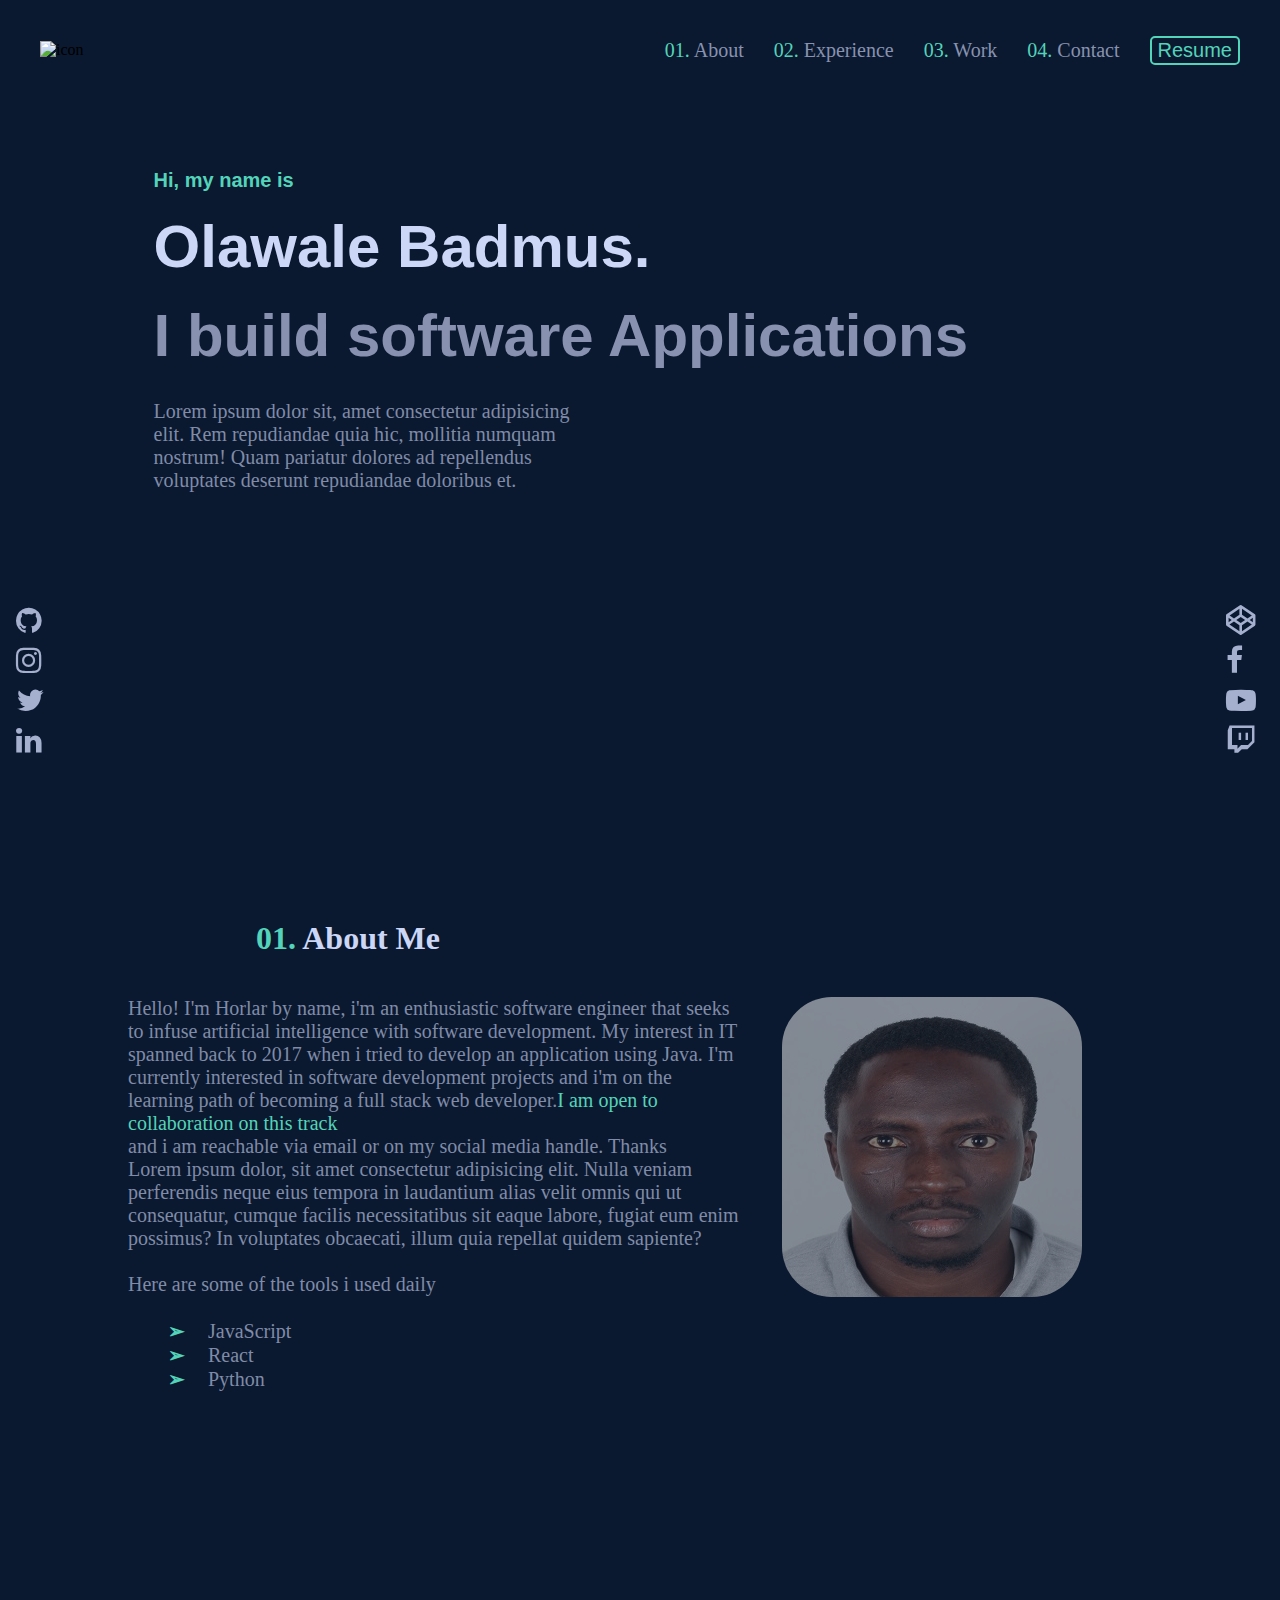
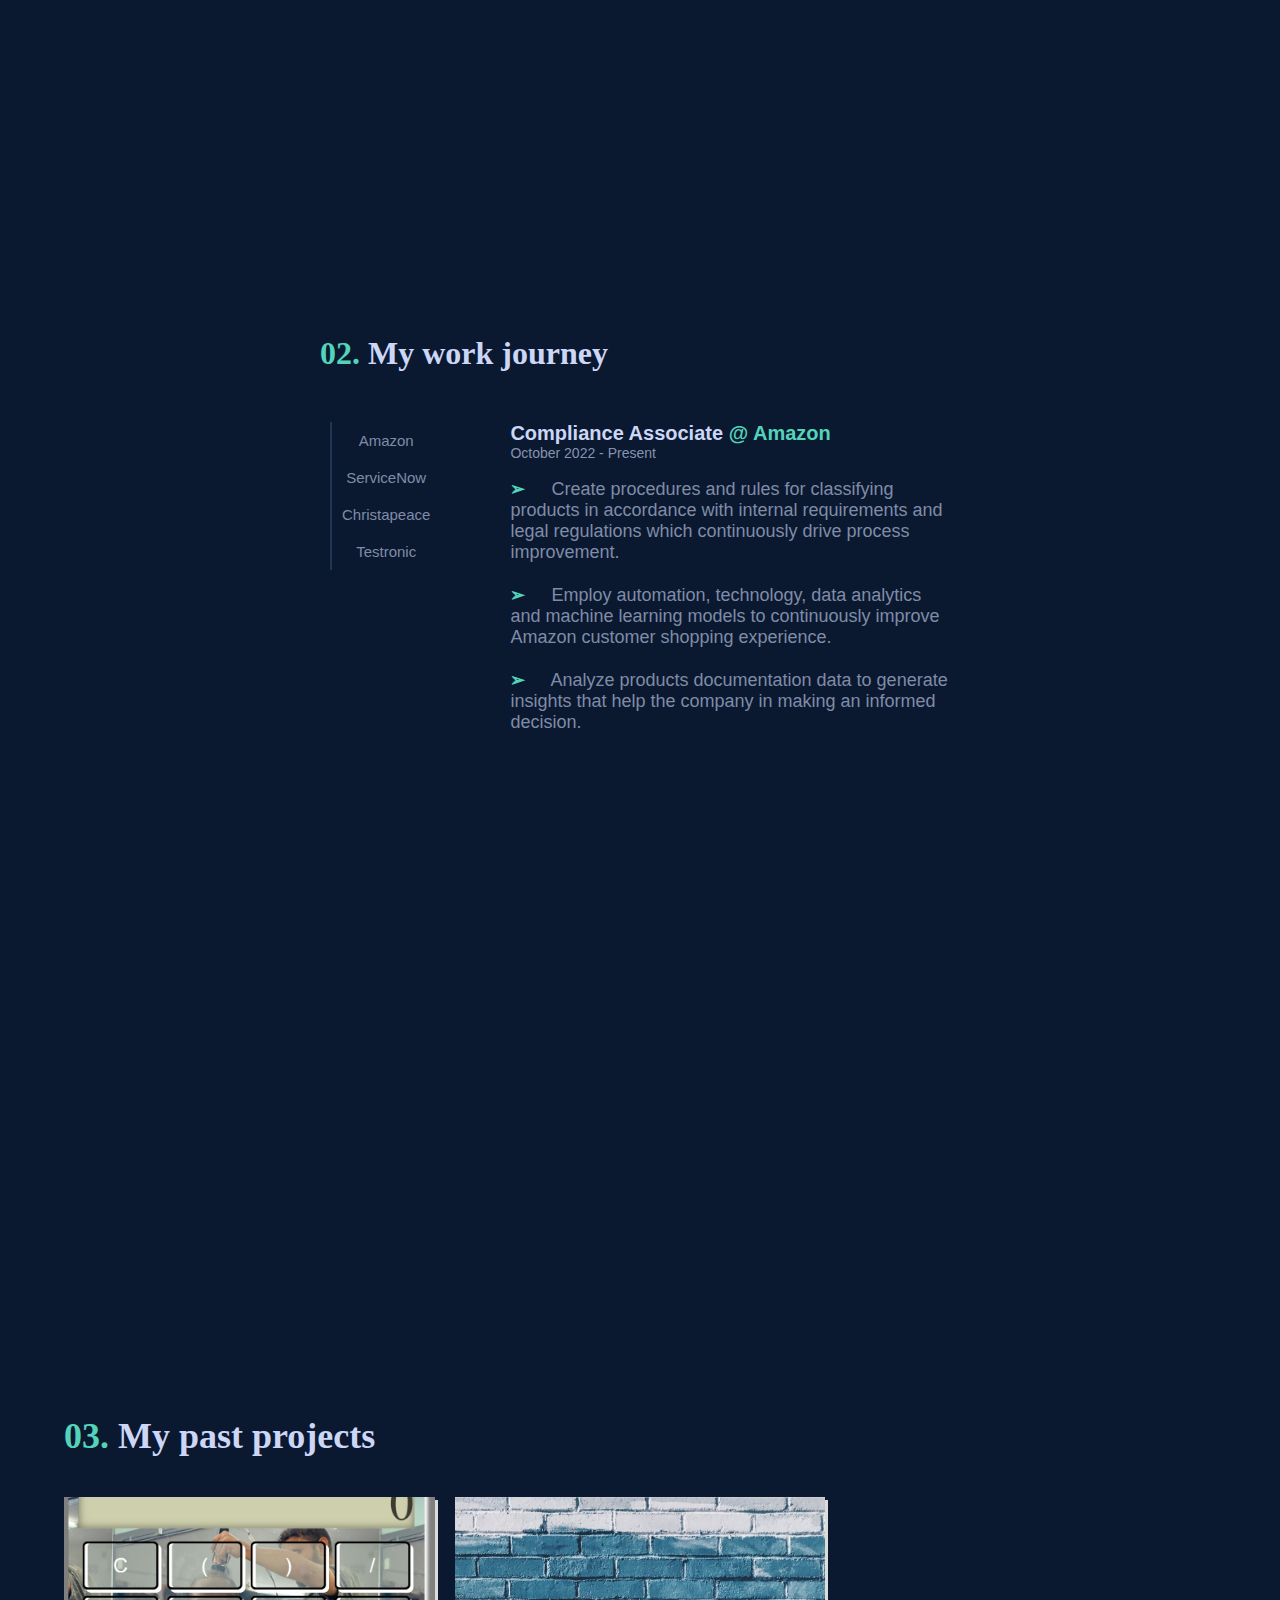
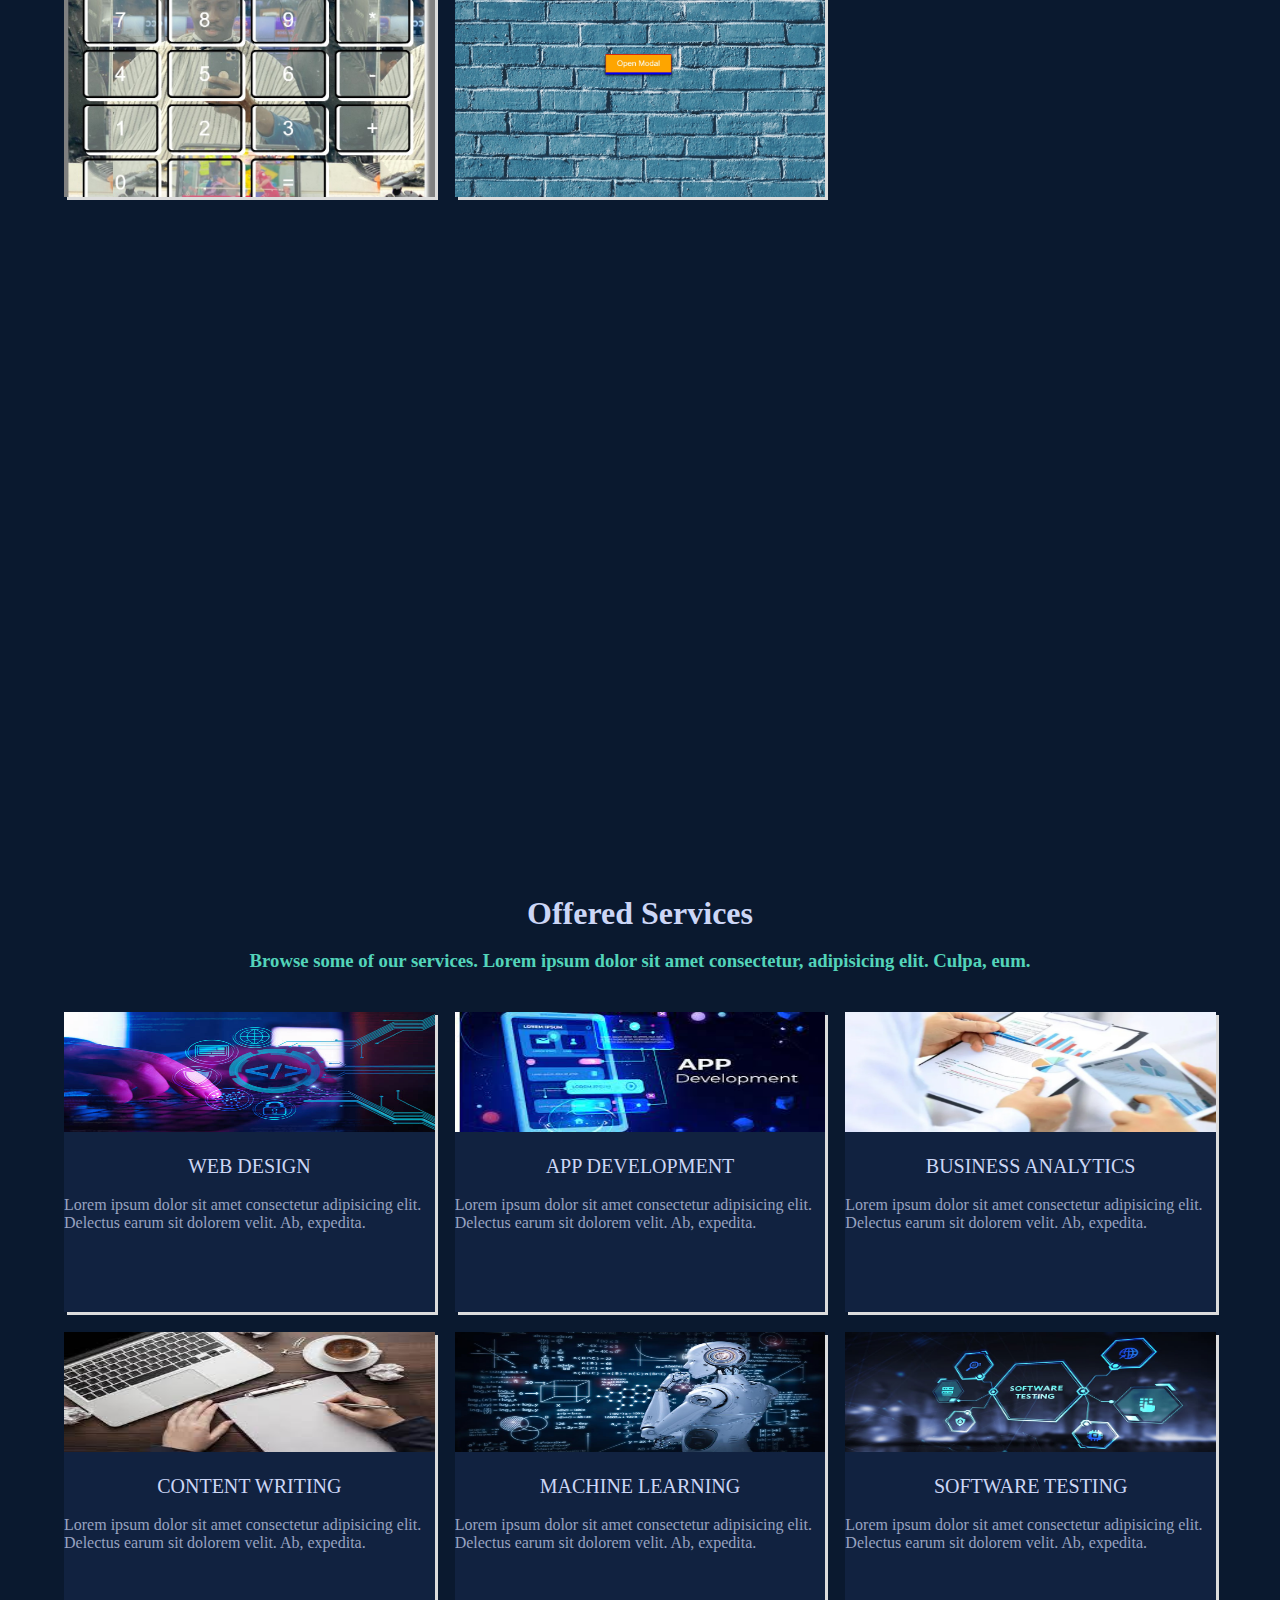
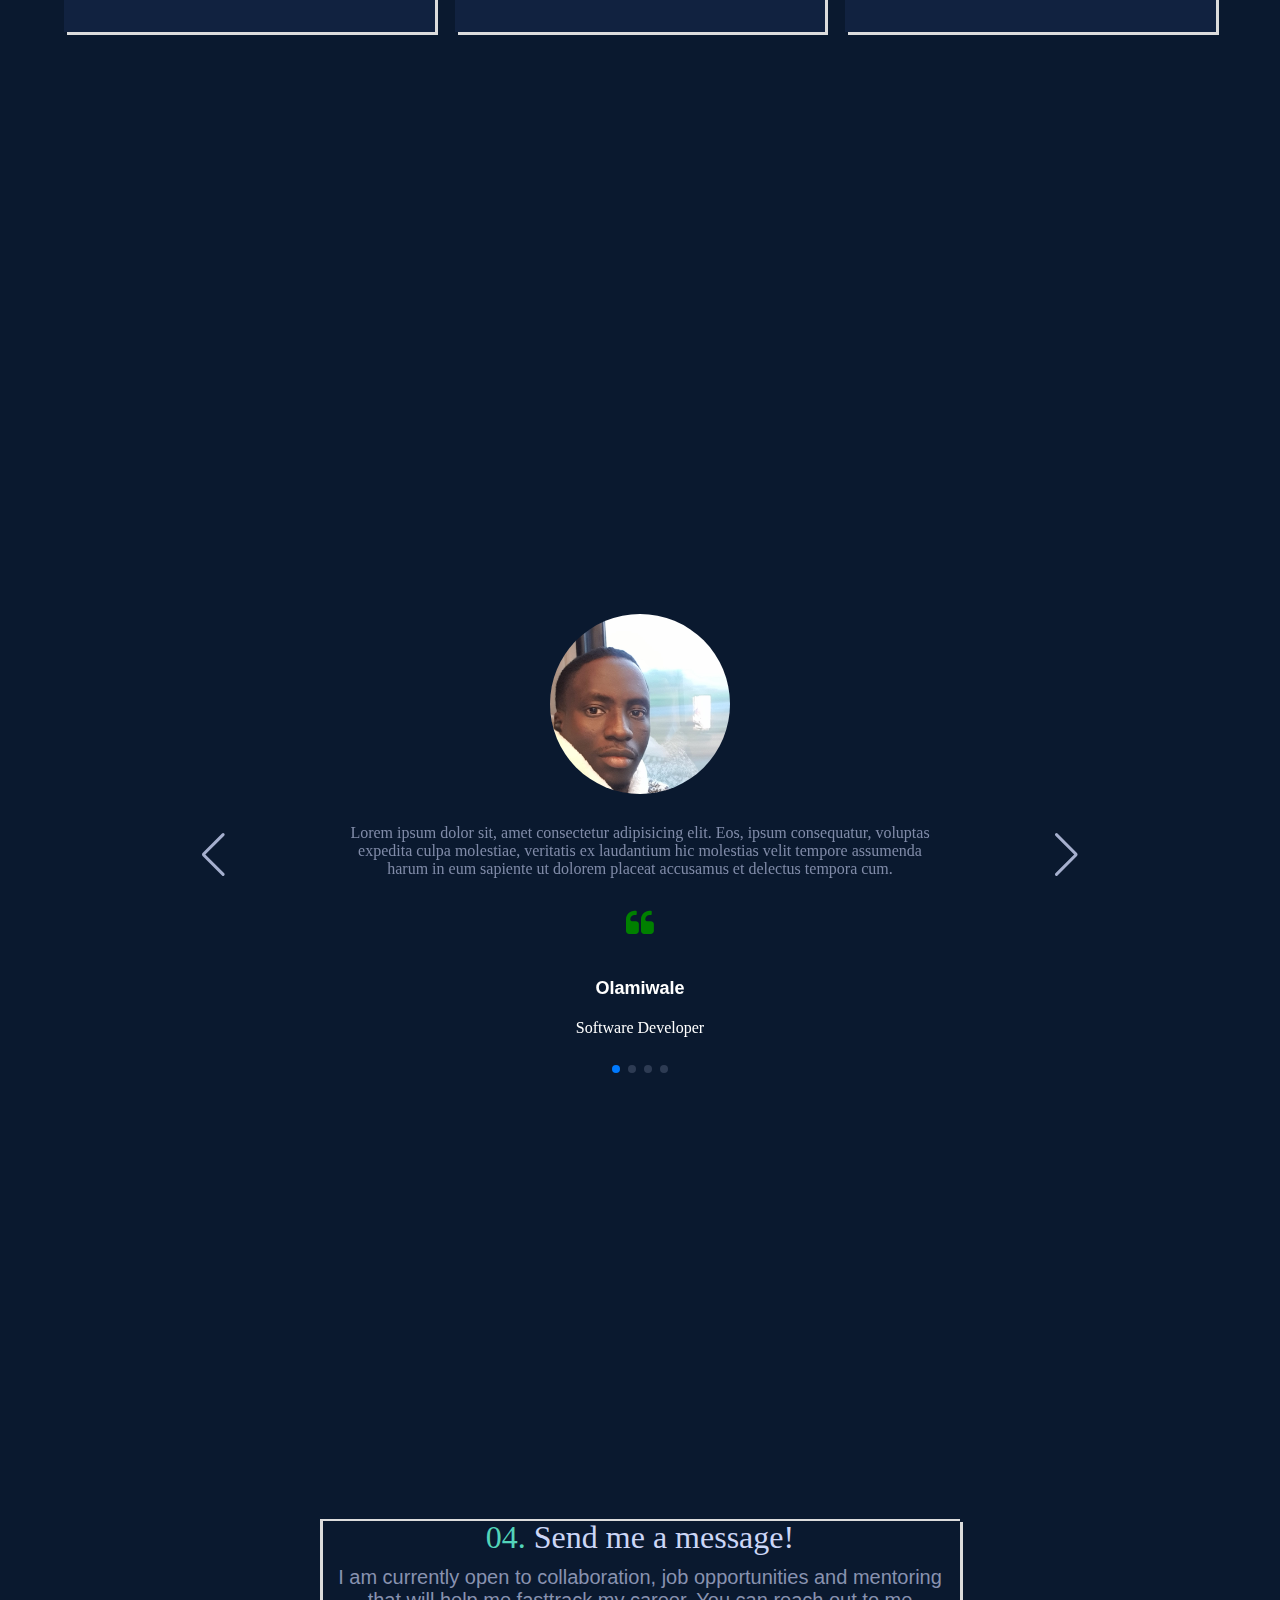
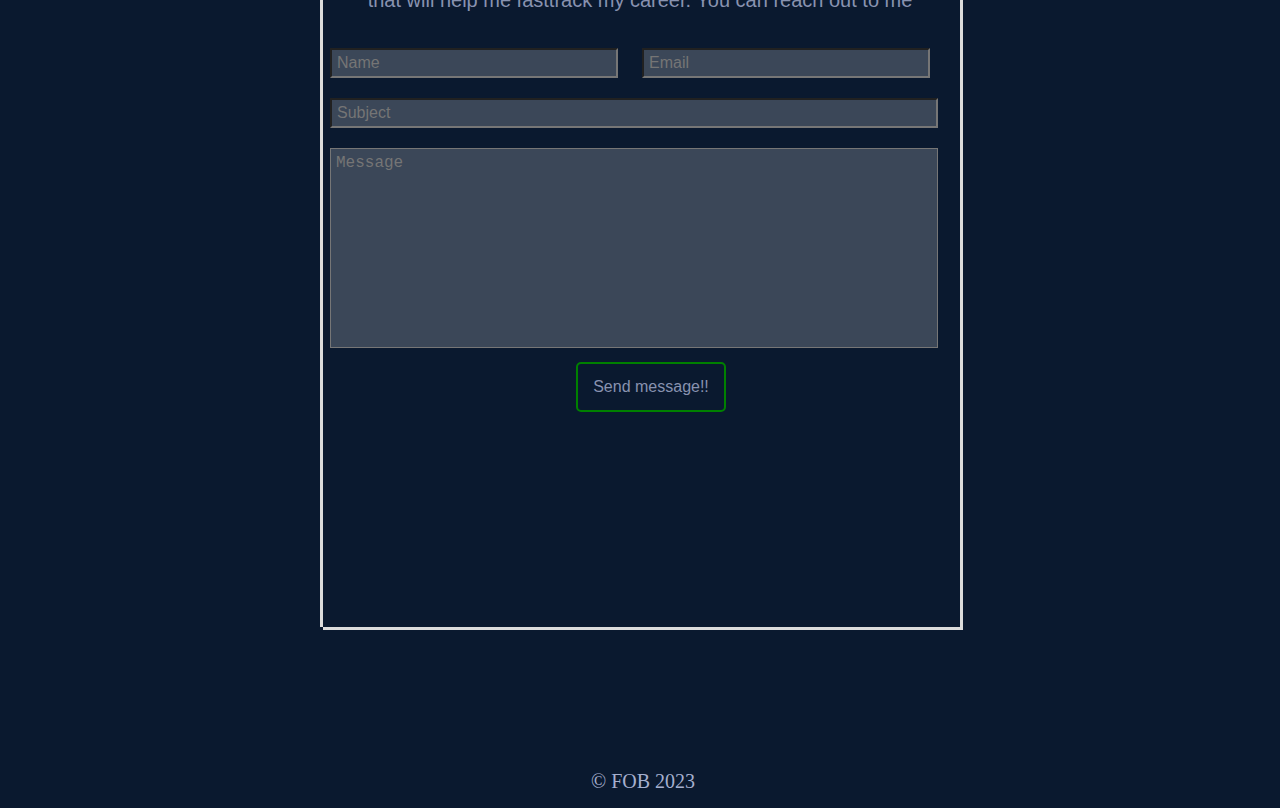
==== index.html @ 9553b840 "an update to the root file" ====
<!DOCTYPE html>
<html lang="en">

<head>
    <meta charset="UTF-8">
    <meta http-equiv="X-UA-Compatible" content="IE=edge">
    <meta name="viewport" content="width=device-width, initial-scale=1.0">
    <title>Badmus Fadilulahi Portfolio</title>

    <!--CSS-->
    <link rel="stylesheet" href="../CSS/index.css">

    <!--fontawesome css-->
    <link href="http://cdnjs.cloudflare.com/ajax/libs/font-awesome/4.3.0/css/font-awesome.css" rel="stylesheet"
        type='text/css'>

    <!--Swiper CSS-->
    <link rel="stylesheet" href="../CSS/swiper-bundle.min.css">

</head>

<body>
    <div class="container1">
        <!--Flex Navigation Bar-->
        <div class="mainheader">
            <nav class="navigation" id="navigation">
                <div class="images">
                    <img src="../ImMAGE/icon.png" alt="icon" class="image">
                </div>
                <div class="menu">
                    <ul>
                        <li class="about"><a href="#about_section"><span>01.</span> About</a></li>
                        <li class="experience"><a href="#workHistory"><span>02.</span> Experience</a></li>
                        <li class="work"><a href="#project" ><span>03.</span> Work</a></li>
                        <li class="contact"><a href="#contactUs" ><span>04.</span> Contact</a></li>
                    </ul>
                    <div>
                        <button class="resume_bt">Resume</button>
                    </div>
                </div>
                

            </nav>
        </div>
        <!--Flex for the introduction-->
        <div class="Introduction">
            <h3 class="hi">Hi, my name is</h3>
            <h1 class="name">Olawale Badmus.</h1>
            <h1 class="soft">I build software Applications</h1>
            <p class="info">Lorem ipsum dolor sit, amet consectetur adipisicing elit. Rem repudiandae quia hic, mollitia
                numquam nostrum! Quam pariatur dolores ad repellendus voluptates deserunt repudiandae doloribus et.
            </p>
        </div>
        <section class="about_section" id="about_section">
            <h2 class="summary" id="summary"><span>01.</span> About Me</h2>
            <div class="about_me">
                <div class="brief_introduction">
                    <p>Hello! I'm Horlar by name, i'm an enthusiastic software engineer that seeks to
                        infuse
                        artificial intelligence with software development. My interest in IT spanned back to 2017 when i
                        tried
                        to develop an application using Java. I'm currently interested in software development projects
                        and
                        i'm
                        on the learning path of becoming a full stack web developer.<span>I am open to collaboration on
                            this
                            track</p>
                    and i am reachable via email or on my social media handle. Thanks</span>
                    <br>
                    <p>Lorem ipsum dolor, sit amet consectetur adipisicing elit. Nulla veniam perferendis neque eius
                        tempora
                        in
                        laudantium alias velit omnis qui ut consequatur, cumque facilis necessitatibus sit eaque labore,
                        fugiat
                        eum enim possimus? In voluptates obcaecati, illum quia repellat quidem sapiente?</p>
                    <br>
                    <p>Here are some of the tools i used daily</p>
                    <br>
                    <ul>
                        <li>JavaScript</li>
                        <li>React</li>
                        <li>Python</li>
                    </ul>
                </div>
                <img src="../IMAGE/Passport1.jpg" alt="profile picture" class="profile_pix">
            </div>
        </section>
        <section class="work_history" id="workHistory">
            <h2 class="amazon" id="amazon"><span>02.</span> My work journey</h2>
            <div class="work_experience">
                <div class="column1">
                    <button id="gdansk">Amazon</button>
                    <button id="uk">ServiceNow</button>
                    <button id="nigeria">Christapeace</button>
                    <button id="warsaw">Testronic</button>
                </div>
                <div class="job1">
                    <h3 class="amazon_role">Compliance Associate <span>@ Amazon</span></h3>
                    <p class="amazon_time">October 2022 - Present</p>
                    <br>
                    <ol class="amazon_duties">
                        <li>
                            Create procedures and rules for classifying products in accordance with internal
                            requirements
                            and
                            legal
                            regulations which continuously drive process improvement.
                        </li>
                        <br>
                        <li>
                            Employ automation, technology, data analytics and machine learning models to continuously
                            improve
                            Amazon
                            customer shopping experience.
                        </li>
                        <br>
                        <li>
                            Analyze products documentation data to generate insights that help the company in making an
                            informed
                            decision.
                        </li>
                    </ol>
                </div>
            </div>
        </section>

        <!-- Projects -->
        <section class="projects" id="project">
            <div class="header">
                <h2><span>03.</span> My past projects</h2>
            </div>
            <div class="contents">
                <div class="project_container">
                    <div class="project_image">
                        <img src="../IMAGE/Calculator.jpg" alt="calculator">
                    </div>
                    <div class="project_text">
                        <h3><span>CALCULATOR</span></h3>
                        <p>This project is a calculator that was designed using HTML, CSS and
                            JavaScript. It is just a practice project</p>
                    </div>
                </div>
                <div class="project_container">
                    <div class="project_image">
                        <img src="../IMAGE/Modal.jpg" alt="Modal">
                    </div>
                    <div class="project_text">
                        <h3><span>MODAL</span></h3>
                        <p>This project is called a modal where each action depends on the other
                            acton and the cycle continues. It was also designed using HTML, CSS and JavaScript. It is
                            another practice project</p>
                    </div>
                </div>
            </div>
        </section>
        <Section class="services">
            <div class="service_info">
                <h2 class="service_id">
                    Offered Services
                </h2>
                <br>
                <h3><span>Browse some of our services. Lorem ipsum dolor sit amet consectetur, adipisicing elit. Culpa,
                        eum.</span></h3>
            </div>
            <div class="detail_box">
                <div class="cards">
                    <img src="../IMAGE/webdesign.jpg" alt="Web Page" class="thumbnails">
                    <p class="title">WEB DESIGN</p>
                    <p class="contents">Lorem ipsum dolor sit amet consectetur adipisicing elit. Delectus earum sit
                        dolorem
                        velit. Ab, expedita.</p>
                </div>
                <div class="cards">
                    <img src="../IMAGE/App development.jpg" alt="Application Development" class="thumbnails">
                    <p class="title">APP DEVELOPMENT</p>
                    <p class="contents">Lorem ipsum dolor sit amet consectetur adipisicing elit. Delectus earum sit
                        dolorem
                        velit. Ab, expedita.</p>
                </div>
                <div class="cards">
                    <img src="../IMAGE/BusinessAnalytics.jpg" alt="Business Analytics" class="thumbnails">
                    <p class="title">BUSINESS ANALYTICS</p>
                    <p class="contents">Lorem ipsum dolor sit amet consectetur adipisicing elit. Delectus earum sit
                        dolorem
                        velit. Ab, expedita.</p>
                </div>
                <div class="cards">
                    <img src="../IMAGE/contentwriting.jpg" alt="Content Writing" class="thumbnails">
                    <p class="title">CONTENT WRITING</p>
                    <p class="contents">Lorem ipsum dolor sit amet consectetur adipisicing elit. Delectus earum sit
                        dolorem
                        velit. Ab, expedita.</p>
                </div>
                <div class="cards">
                    <img src="../IMAGE/machine learning.jpg" alt="Machine Learning" class="thumbnails">
                    <p class="title">MACHINE LEARNING </p>
                    <p class="contents">Lorem ipsum dolor sit amet consectetur adipisicing elit. Delectus earum sit
                        dolorem
                        velit. Ab, expedita.</p>
                </div>
                <div class="cards">
                    <img src="../IMAGE/software-testing.jpg" alt="Software Testing" class="thumbnails">
                    <p class="title">SOFTWARE TESTING</p>
                    <p class="contents">Lorem ipsum dolor sit amet consectetur adipisicing elit. Delectus earum sit
                        dolorem
                        velit. Ab, expedita.</p>
                </div>
            </div>

        </Section>
        <section class="container testimonial">
            <div class="testimonials mySwiper">
                <div class="testi-content swiper-wrapper">
                    <div class="slide swiper-slide">
                        <img src="../IMAGE/testimonial 1.jpg" alt="picture" class="image">
                        <p class="contents">
                            Lorem ipsum dolor sit, amet consectetur adipisicing elit. Eos, ipsum consequatur, voluptas
                            expedita
                            culpa molestiae, veritatis ex laudantium hic molestias velit tempore assumenda harum in eum
                            sapiente ut
                            dolorem placeat accusamus et delectus tempora cum.
                        </p>
                        <i class="fa fa-quote-left" aria-hidden="true"></i>
                        <div class="details">
                            <span class="name">Olamiwale</span>
                            <span class="role">Software Developer</span>
                        </div>
                    </div>
                    <div class="slide swiper-slide">
                        <img src="../IMAGE/testimonial 2.jpg" alt="picture" class="image">
                        <p class="contents">
                            Lorem ipsum dolor sit, amet consectetur adipisicing elit. Eos, ipsum consequatur, voluptas
                            expedita
                            culpa molestiae, veritatis ex laudantium hic molestias velit tempore assumenda harum in eum
                            sapiente ut
                            dolorem placeat accusamus et delectus tempora cum.
                        </p>
                        <i class="fa fa-quote-left" aria-hidden="true"></i>
                        <div class="details">
                            <span class="name">FOB</span>
                            <span class="role">Data Scientist</span>
                        </div>
                    </div>
                    <div class="slide swiper-slide">
                        <img src="../IMAGE/testimonial 3.jpg" alt="picture" class="image">
                        <p class="contents">
                            Lorem ipsum dolor sit, amet consectetur adipisicing elit. Eos, ipsum consequatur, voluptas
                            expedita
                            culpa molestiae, veritatis ex laudantium hic molestias velit tempore assumenda harum in eum
                            sapiente ut
                            dolorem placeat accusamus et delectus tempora cum.
                        </p>
                        <i class="fa fa-quote-left" aria-hidden="true"></i>
                        <div class="details">
                            <span class="name">Double A</span>
                            <span class="role">Business Analyst</span>
                        </div>
                    </div>
                    <div class="slide swiper-slide">
                        <img src="../IMAGE/testimonial 4.jpg" alt="picture" class="image">
                        <p class="contents">
                            Lorem ipsum dolor sit, amet consectetur adipisicing elit. Eos, ipsum consequatur, voluptas
                            expedita
                            culpa molestiae, veritatis ex laudantium hic molestias velit tempore assumenda harum in eum
                            sapiente ut
                            dolorem placeat accusamus et delectus tempora cum.
                        </p>
                        <i class="fa fa-quote-left" aria-hidden="true"></i>
                        <div class="details">
                            <span class="name">Olawale</span>
                            <span class="role">Software Developer</span>
                        </div>
                    </div>
                </div>
                <div class="swiper-button-next nav-btn"></div>
                <div class="swiper-button-prev nav-btn"></div>
                <div class="swiper-pagination"></div>
            </div>
        </section>
        <section class="reachout_container" id="contactUs">
            <div class="reachout_form">
                <p class="reachout" id="reachout"><span>04.</span> Send me a message!</p>
                <p class="collaboration">I am currently open to collaboration, job opportunities and mentoring that will
                    help me
                    fasttrack
                    my career. You can reach out to me</p>
                <form action="get" class="contact_form">
                    <div class="row">
                        <input type="text" name="" placeholder="Name" required="required">
                        <input type="email" name="" placeholder="Email">
                    </div>
                    <div class="row1">
                        <input type="text" name="" placeholder="Subject">
                    </div>
                    <div class="row1">
                        <textarea placeholder="Message" required="required" style="resize: none;"></textarea>
                    </div>
                    <button class="submit_me">Send message!!</button>
                </form>
            </div>
        </section>
        <footer class="footers">
            <ul class="social1">
                <li><a href="https://github.com/fob08" aria-label="GitHub" target="_blank" rel="noreferrer">
                        <i class="fa fa-github" title="GitHub" aria-hidden="true" style="font-size: 30px;"></i>
                    </a></li>
                <li><a href="https://www.instagram.com/_fob18_" aria-label="Instagram" target="_blank" rel="noreferrer">
                        <i class="fa fa-instagram" aria-hidden="true" title="Instagram" style="font-size: 30px;"></i>
                    </a></li>
                <li><a href="https://twitter.com/fob08" aria-label="Twitter" target="_blank" rel="noreferrer">
                        <i class="fa fa-twitter" aria-hidden="true" title="Twitter" style="font-size: 30px;"></i>
                    </a></li>
                <li><a href="https://www.linkedin.com/in/olawale-badmus" aria-label="Linkedin" target="_blank"
                        rel="noreferrer">
                        <i class="fa fa-linkedin" title="Linkedin" aria-hidden="true" style="font-size: 30px;"></i>
                    </a>
                </li>
            </ul>
            <ul class="social2">
                <li><a href="https://codepen.io/" aria-label="Codepen" target="_blank" rel="noreferrer">
                        <i class="fa fa-codepen" title="Codepen" aria-hidden="true" style="font-size: 30px;"></i>
                    </a>
                </li>
                <li><a href="https://www.facebook.com/fob18" aria-label="Facebook" target="_blank" rel="noreferrer">
                        <i class="fa fa-facebook" title="Facebook" aria-hidden="true" style="font-size: 30px;"></i>
                    </a></li>
                <li><a href="https://www.youtube.com" aria-label="Youtube" target="_blank" rel="noreferrer">
                        <i class="fa fa-youtube-play" aria-hidden="true" title="Youtube" style="font-size: 30px;"></i>
                    </a></li>
                <li><a href="https://www.twitch.tv/" aria-label="Twitch" target="_blank" rel="noreferrer">
                        <i class="fa fa-twitch" aria-hidden="true" title="Twitch" style="font-size: 30px;"></i>
                    </a></li>
            </ul>
            <p class="copyright">&#169; FOB 2023</p>
        </footer>

        <!-- Swiper JS -->
        <script src="../JS/swiper-bundle.min.js"></script>
        <!-- JavaScript -->
        <script src="../JS/script.js"></script>
    </div>
</body>

</html>
---- CSS/index.css ----
* {
    margin: 0;
    box-sizing: border-box;
    list-style: none;
    scroll-behavior: smooth;
}

html {
    height: 100%;
    overflow-x: hidden;
}

body {
    background-color: #0a192f;
}

.container1 {
    position: relative;
    width: 100%;
}

section {
    position: relative;
    min-height: 100vh;
    margin-top: 20vh;
}

/* Navigation Section */
.mainheader {
    display: flex;
    position: fixed;
    height: 100px;
    width: 100%;
    padding: 0 40px;
    background-color: #0a192f !important;
    filter: none !important;
    pointer-events: auto !important;
    user-select: auto !important;
    transition: 1s ease-in-out;
    top: 0;
    justify-content: space-between;
    align-items: center;
    position: fixed;
    z-index: 10000;
}

.navigation {
    width: 100%;
    justify-content: space-between;
    align-items: center;
    z-index: 120000;
    display: flex;
    position: relative;
}
/* .active
{
  transform: translateX(-400px);
} */
.hidden_nav {
    transform: translateY(-150px);
}

.images {
    display: flex;
    justify-content: center;
    align-content: center;
}

.menu {
    display: flex;
    align-items: center;
}

.menu ul {
    display: flex;
    align-items: center;
    justify-content: space-between;
    list-style: none;
    padding: 0;
    margin: 0;

}

.menu a {
    text-decoration: none;
    color: #8892b0;
}

.menu ul li {
    margin: 0 15px;
    position: relative;
    font-size: 20px;
    font-family: cursive;
    color: #8892b0;
    text-align: center;
}

span {
    color: #53d4ba;
}

.resume_bt {
    border-radius: 5px;
    background-color: transparent;
    cursor: pointer;
    color: #53d4ba;
    font-size: 20px;
    margin-left: 15px;
    border: 2px solid #53d4ba;
}

/* Introduction Section */

.Introduction {
    height: 90vh;
    display: flex;
    flex-basis: 100%;
    flex-direction: column;
    margin-left: 12%;
}

.hi {
    color: #53d4ba;
    font-family: 'Gill Sans', 'Gill Sans MT', Calibri, 'Trebuchet MS', sans-serif;
    font-size: 20px;
    margin-bottom: 20px;
    margin-top: 15%;
}

.name {
    font-family: Verdana, Geneva, Tahoma, sans-serif;
    color: #ccd6f6;
    font-size: 60px;
    font-weight: bold;
    margin-bottom: 20px;
}

.soft {
    display: flex;
    font-family: Verdana, Geneva, Tahoma, sans-serif;
    color: #8892b0;
    font-size: 60px;
    font-weight: bold;
    margin-bottom: 20px;
}

.info {
    padding-top: 10px;
    font-family: calibri;
    color: #808ba8;
    font-size: 20px;
    width: 40%;
}

/* About Section */
.about_section {
    margin-top: 10vh;
    width: 100%;
    display: flex;
    flex-direction: column;
    align-self: center;
}

.about_me {
    display: flex;
    flex-direction: row;
    margin-left: 10%;
    margin-right: 10%;
    flex-basis: 100%;
    align-items: flex-start;
}

.summary {
    padding: 0;
    font-size: 2em;
    margin: 20px 0 40px 20%;
    color: #ccd6f6;
}

.brief_introduction li::before {
    content: "\27A2";
    color: #53d4ba;
    display: inline-block;
    font-weight: bold;
    width: 1em;
    margin-right: 1em;
    text-align: left;
}

.brief_introduction {
    color: #808ba8;
    font-family: 'calibri';
    flex-basis: 60%;
    flex-grow: 0;
    flex-shrink: 1;
    margin-right: 40px;
    font-size: 20px;
    word-spacing: normal;
    text-align: left;
}

.profile_pix {
    opacity: 50%;
    border-radius: 50px;
    width: 300px;
    height: 300px;
}

.profile_pix:hover {
    opacity: 100%;
    transition: 240ms all ease-in-out;
    position: relative;
    top: 5px;
    border-radius: 100%;

}

/* Work Section */
.work_history {
    margin-top: 15vh;
    width: 100%;
    display: flex;
    flex-direction: column;
}

.work_experience {
    display: flex;
    flex-direction: row;
    margin-left: 25%;
    margin-right: 25%;
    flex-basis: 30%;
}

.amazon {
    padding: 0;
    margin-bottom: 40px;
    color: #ccd6f6;
    margin-left: 25%;
    font-size: 2em;
}

.column1,
.job1 {
    display: flex;
    flex-direction: column;
    text-decoration: none;
    padding: 10px;
    font-family: calibri;
    font-weight: bold;
    font-size: 0;
    color: #808ba8;
    font-weight: lighter;
}

.job1 {
    font-size: 15px;
}

.column1 button {
    background: transparent;
    text-align: left;
    width: 100%;
    padding: 10px 20px 10px 10px;
    color: #808ba8;
    font-size: 15px;
    border: 0;
    text-align: center;
    border-left: 2px solid #233554;
    transition: all 0.25s cubic-bezier(0.645, 0.045, 0.355, 1);
}

.column1 button:hover {
    cursor: pointer;
    color: #53d4ba;
    background-color: rgba(83, 212, 186, 0.2);
    border-left: 3px solid green;
}

/* .column1 button{
overflow-y: scroll;
direction: rtl;
}
.column1 button::-webkit-scrollbar {
    width: 10px;
    height: 14px;
    background-color: #aaa; /* or add it to the track 
  }
  .column1 button::-webkit-scrollbar-thumb {
    background: #000;
  } 
  */
.amazon_duties {
    display: flex;
    flex-direction: column;
    font-family: Helvetica;
    flex-basis: 75%;
    flex-grow: 0;
    flex-shrink: 1;
    font-size: 18px;
}

.amazon_role {
    font-size: 20px;
    font-family: Helvetica;
    margin: 0 0 0 40px;
    color: #ccd6f6;
}

.amazon_time {
    font-size: 14px;
    font-family: sans-serif;
    color: #8892b0;
    margin: 0 0 0 40px;
}

.work_history li::before {
    content: "\27A2";
    color: #53d4ba;
    display: inline-block;
    font-weight: bold;
    width: 1em;
    margin-right: 1em;
    text-align: left;
}


/* Projects Section */
.projects {
    width: 100%;
    display: flex;
    flex-direction: column;
    align-self: center;
    overflow: hidden;
}

.projects .contents {
    display: grid;
    grid-template-columns: repeat(3, 1fr);
    gap: 20px;
    margin-left: 5%;
    margin-right: 5%;
    justify-self: center;
    align-items: center;
    align-content: space-evenly;
}

.project_container {
    position: relative;
    width: 100%;
    height: 300px;
    overflow: hidden;
    box-shadow: 3px 3px 0 gainsboro;
    background-color: #112240;
    transition: 250ms box-shadow ease-in-out;
    text-decoration: none;
}

.projects .header {
    margin-left: 5%;
    padding: 0;
    margin-bottom: 40px;
    color: #ccd6f6;
    font-size: 1.5em;
}

.project_image {
    position: relative;
    width: 100%;
    height: 100%;
    transform: translateY(0);
    transition: 0.5s ease-in-out;
}

.project_image img {
    object-fit: cover;
    width: 100%;
    height: 100%;
}

.project_container:hover .project_image {
    transform: translateY(-100%);
}

.project_container .project_text {
    position: absolute;
    top: 0;
    left: 0;
    width: 100%;
    height: 100%;
    background: var(--black);
    display: flex;
    flex-direction: column;
    justify-content: flex-start;
    align-items: normal;
    transform: translateY(100%);
    transition: 0.5s ease-in-out;
}

.project_container:hover .project_text {
    transform: translateY(0);
}

.project_container .project_text p {
    color: #ccd6f6;
    font-size: 1em;
    overflow: clip;
    justify-content: center;
    text-justify: center;
    text-overflow: clip;
    align-content: center;
}

.project_text h3 {
    text-align: center;
    font-size: 2em;
    font-weight: bold;
    margin: 10px 0 40px 0;
}


/* Services Section */
.detail_box {
    display: grid;
    grid-template-columns: repeat(3, 1fr);
    gap: 20px;
    margin-left: 5%;
    margin-right: 5%;
    justify-self: center;
    align-items: center;
    align-content: space-evenly;
}

.services {
    width: 100%;
    display: flex;
    flex-direction: column;
    justify-content: top;
}

.service_info {
    margin-bottom: 40px;
    align-items: center;
    justify-content: center;
    text-align: center;
}

.service_id h3 {
    font-size: 16px;
    font-family: cursive;
}

.cards {
    position: relative;
    width: 100%;
    height: 300px;
    overflow: hidden;
    box-shadow: 3px 3px 0 gainsboro;
    background-color: #112240;
    transition: 250ms box-shadow ease-in-out;
    text-decoration: none;
}

.service_id {
    align-items: center;
    justify-content: center;
    color: #ccd6f6;
    text-align: center;
    font-size: 2em;
}

.cards:hover {
    position: relative;
    bottom: 5px;
    box-shadow: none;
}

.cards .title {
    margin: 5% 0% 5% 0;
    text-align: center;
    color: #ccd6f6;
    font-size: 20px;
}

.cards .contents {
    color: #98a3c1;
}

.cards .thumbnails {
    height: 40%;
    width: 100%;
}

/* Testimonial */
.container {
    height: 100vh;
    width: 100%;
    display: flex;
    flex-direction: column;
    justify-content: center;
    align-items: center;
}

.testimonials {
    position: relative;
    max-width: 900px;
    width: 100%;
    row-gap: 20px;
    font-family: cursive;
    padding: 50px 0;
    overflow: hidden;
}

.testimonials .slide {
    display: flex;
    flex-direction: column;
    align-items: center;
    justify-content: center;
    row-gap: 30px;
}

.slide p {
    text-align: center;
    font-size: 16px;
    font-weight: 300;
    padding: 0 160px;
    color: #808ba8;
}

.testimonials .image {
    height: 180px;
    width: 180px;
    object-fit: cover;
    border-radius: 50%;
}

.testimonials .details {
    display: flex;
    flex-direction: column;
    align-items: center;
    justify-content: center;
}

.testimonials .name {
    font-size: 18px;
    color: white;
    font-weight: 600;
}

.testimonials .role {
    font-size: 16px;
    color: white;
}

.testimonials .fa {
    color: green;
    font-size: 30px;
}

/*Testimonial swiper button CSS*/
.nav-btn {
    height: 30px;
    width: 30px;
    transform: translateY(30px);
    transition: 700ms all ease-in-out;
}

.nav-btn::after,
.nav-btn::before {
    font-size: 20px;
    color: #a5afce;
}

/* Reachout section */
.reachout_container {
    height: 90vh;
    width: 100%;
    display: flex;
    flex-direction: column;
    align-items: center;
    overflow: hidden;
}

.reachout_form {
    position: relative;
    display: flex;
    flex-direction: column;
    flex-basis: 100%;
    margin: 5% 25% 10% 25%;
    box-shadow: inset 3px 2px 0 gainsboro, 3px 3px 0 gainsboro;
    ;
}

#reachout {
    font-size: 2em;
    font-family: calibri;
    color: #ccd6f6;
    margin-bottom: 10px;
    align-self: center;
}

.collaboration {
    font-size: 20px;
    font-family: Arial, Helvetica, sans-serif;
    color: #8892b0;
    text-align: center;
    margin-bottom: 4%;
}

.row input {
    display: inline-block;
    margin: 10px;
    height: 30px;
    width: 45%;
}

.row1 input {
    display: inline-block;
    margin: 10px;
    height: 30px;
    width: 95%;
}

.row1 textarea {
    height: 200px;
    width: 95%;
    margin: 10px;

}

input,
textarea {
    writing-mode: horizontal-tb !important;
    text-overflow: clip;
    text-indent: 0px;
    text-align: start;
    cursor: text;
    letter-spacing: normal;
    word-spacing: normal;
    text-shadow: none;
    padding: 5px;
    font-size: 16px;
    background-color: rgba(255, 255, 255, 0.2);
    color: white;
}

.submit_me {
    border-radius: 5px;
    font-size: 16px;
    width: 150px;
    height: 50px;
    background-color: transparent;
    color: #8892b0;
    cursor: pointer;
    position: relative;
    left: calc(40%);
    border: 2px solid green;
}

.submit_me:hover {
    background-color: green;
    color: white;
    transition: 1s all ease-in-out;
    border-radius: 10px;
}

/* Footer */

.social1 {
    cursor: pointer;
    position: fixed;
    bottom: 15%;
    left: 0px;
}

.social2 {
    cursor: pointer;
    position: fixed;
    bottom: 15%;
    right: 0px;
}

.fa {
    margin-bottom: 10px;
    color: #a5afce;
}

.social1:hover,
.social2:hover {
    content: icon;
}

.footers li {
    list-style-type: none;
    transform: translateX(-1.5em);
}

.copyright {
    position: relative;
    left: calc(45%);
    align-items: center;
    text-align: justify;
    color: #a5afce;
    font-size: 20px;
    padding: 15px;
}

/* Media */
@media only screen and (max-width:997px) {
    .projects .contents {
        display: grid;
        grid-template-columns: repeat(2, 1fr);
    }

    .info {
        width: 80%;
    }

    .about_me {
        flex-direction: column;
        margin: 0 30px;
        align-items: center;
    }

    .work_experience {
        display: flex;
        flex-direction: row;
        margin: 0 30px;
    }

    .work_history {
        margin-top: 50vh;
    }

    .amazon {
        margin-bottom: 10px;
    }

    .detail_box {
        display: grid;
        grid-template-columns: repeat(2, 1fr);
    }

    .reachout_form {
        margin: 5%;
    }

    .social1 li {
        display: inline;
        margin: 0 10px;
    }

    .social1 {
        display: inline;
        position: relative;
        left: calc(35%);
    }

    .social2 {
        opacity: 0;
    }
}

@media only screen and (max-width:600px) {
    .mainheader {
        flex-direction: column;
        position: fixed;
        top: 0;
        right: 0;
        width: 300px;
        height: 100%;
        background: var(--white2);
        transition: width 0.5s, left 0.5s;
        border: 3px solid red;
    }

    .hidden_nav {
        transform: translateY(0px);
    }

    .menu,
    .menu ul, .navigation,.images {
        flex-direction: column;
    }
    .menu li, .menu button{
        justify-self: left;
        margin-bottom: 20px;
    }
    .images{
        margin-bottom: 40px;
        justify-self: left;
    }
    .Introduction {
        margin: 0 30px;
    }
    .menu,
    .hi,
    .info,
    .amazon_duties {
        font-size: 16px;
    }

    .amazon_role {
        font-size: 18px;
    }

    .soft,
    .name {
        font-size: 30px;
    }

    .projects .contents {
        display: grid;
        grid-template-columns: repeat(1, 1fr);
    }

    .about_me {
        flex-direction: column;
        margin: 0 30px;
        align-items: center;
    }

    .job1 p,
    .job1 h3 {
        margin: 0;
        padding: 0;
    }

    .amazon_duties {
        flex-basis: 100%;
    }

    .profile_pix {
        margin-top: 20px;
        width: 250px;
        height: 250px;
    }

    .work_experience {
        display: flex;
        flex-direction: column;
        margin: 0 30px;
    }

    .work_history {
        margin-top: 50vh;
    }

    .amazon {
        margin-bottom: 10px;
    }

    .column1 {
        display: block;
        overflow-x: auto;
        white-space: nowrap;

    }

    .column1 button:hover {
        border-left: 0;
        border-bottom: 3px solid green;
    }

    .column1::-webkit-scrollbar {
        width: 10px;
        height: 14px;
        background-color: #aaa;
        /* or add it to the track */
    }

    .column1::-webkit-scrollbar-thumb {
        background: #000;
    }

    .column1 button {
        display: inline-block;
        width: 40%;
        border-bottom: 2px solid #233554;
        border-left: 0;
    }

    .detail_box {
        display: grid;
        grid-template-columns: repeat(1, 1fr);
    }

    .reachout_form {
        margin: 5%;
    }

    .social1 li {
        display: inline;
        margin: 0 10px;
    }

    .social1 {
        display: inline;
        position: relative;
        left: calc(35%);
    }

    .social2 {
        opacity: 0;
    }

    .container {
        display: none;
    }
}
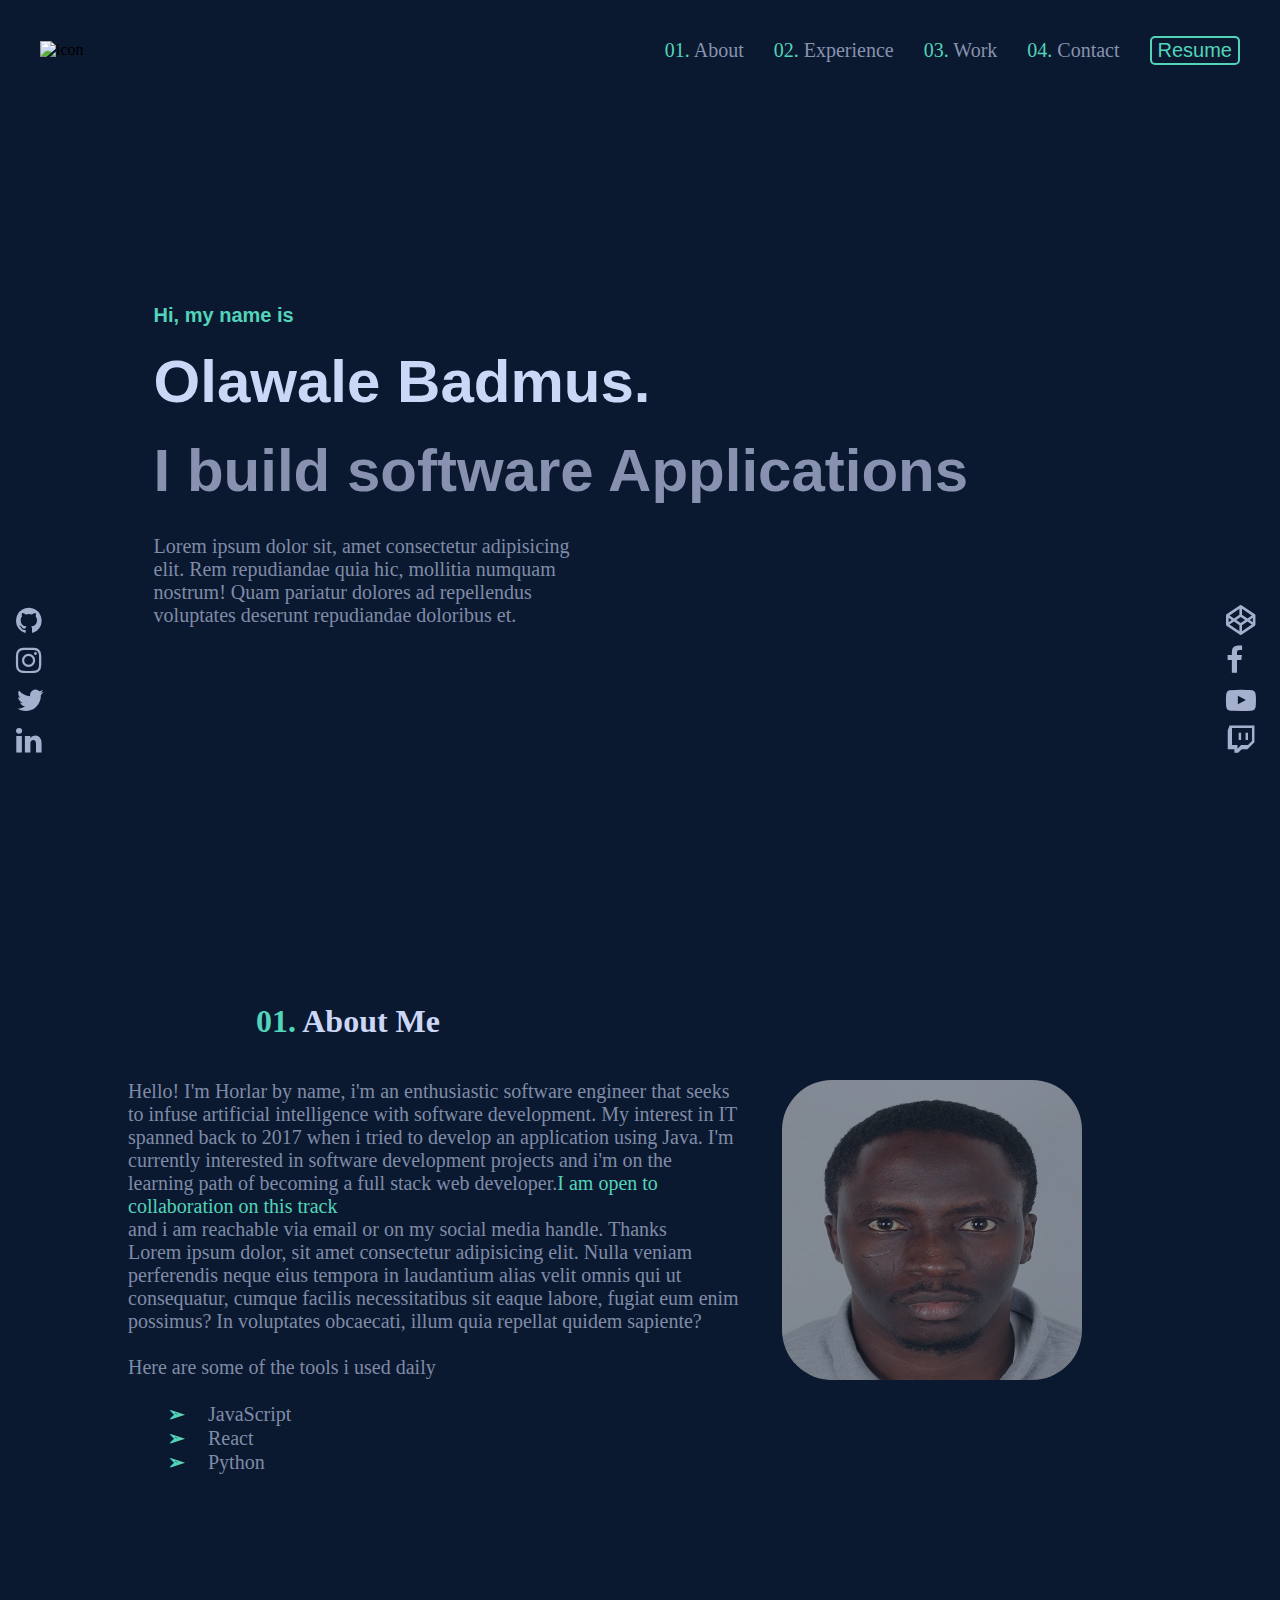
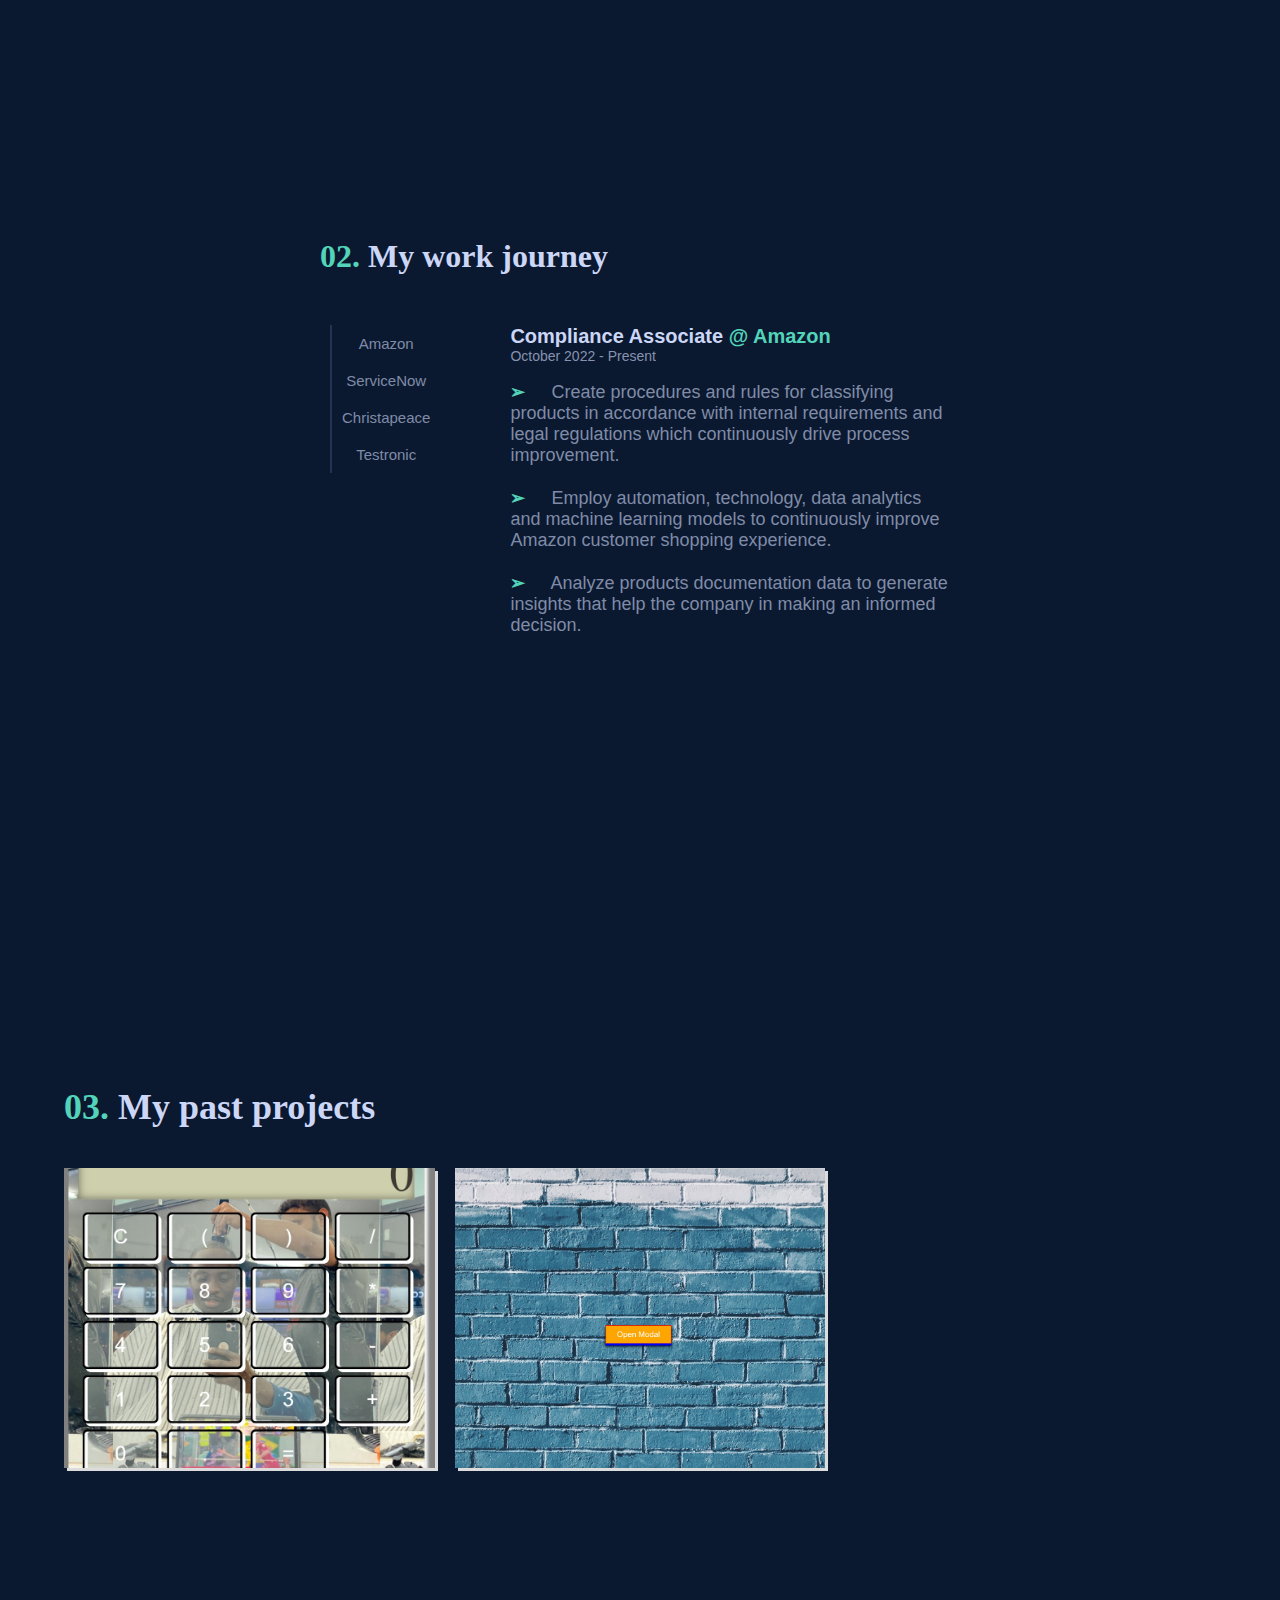
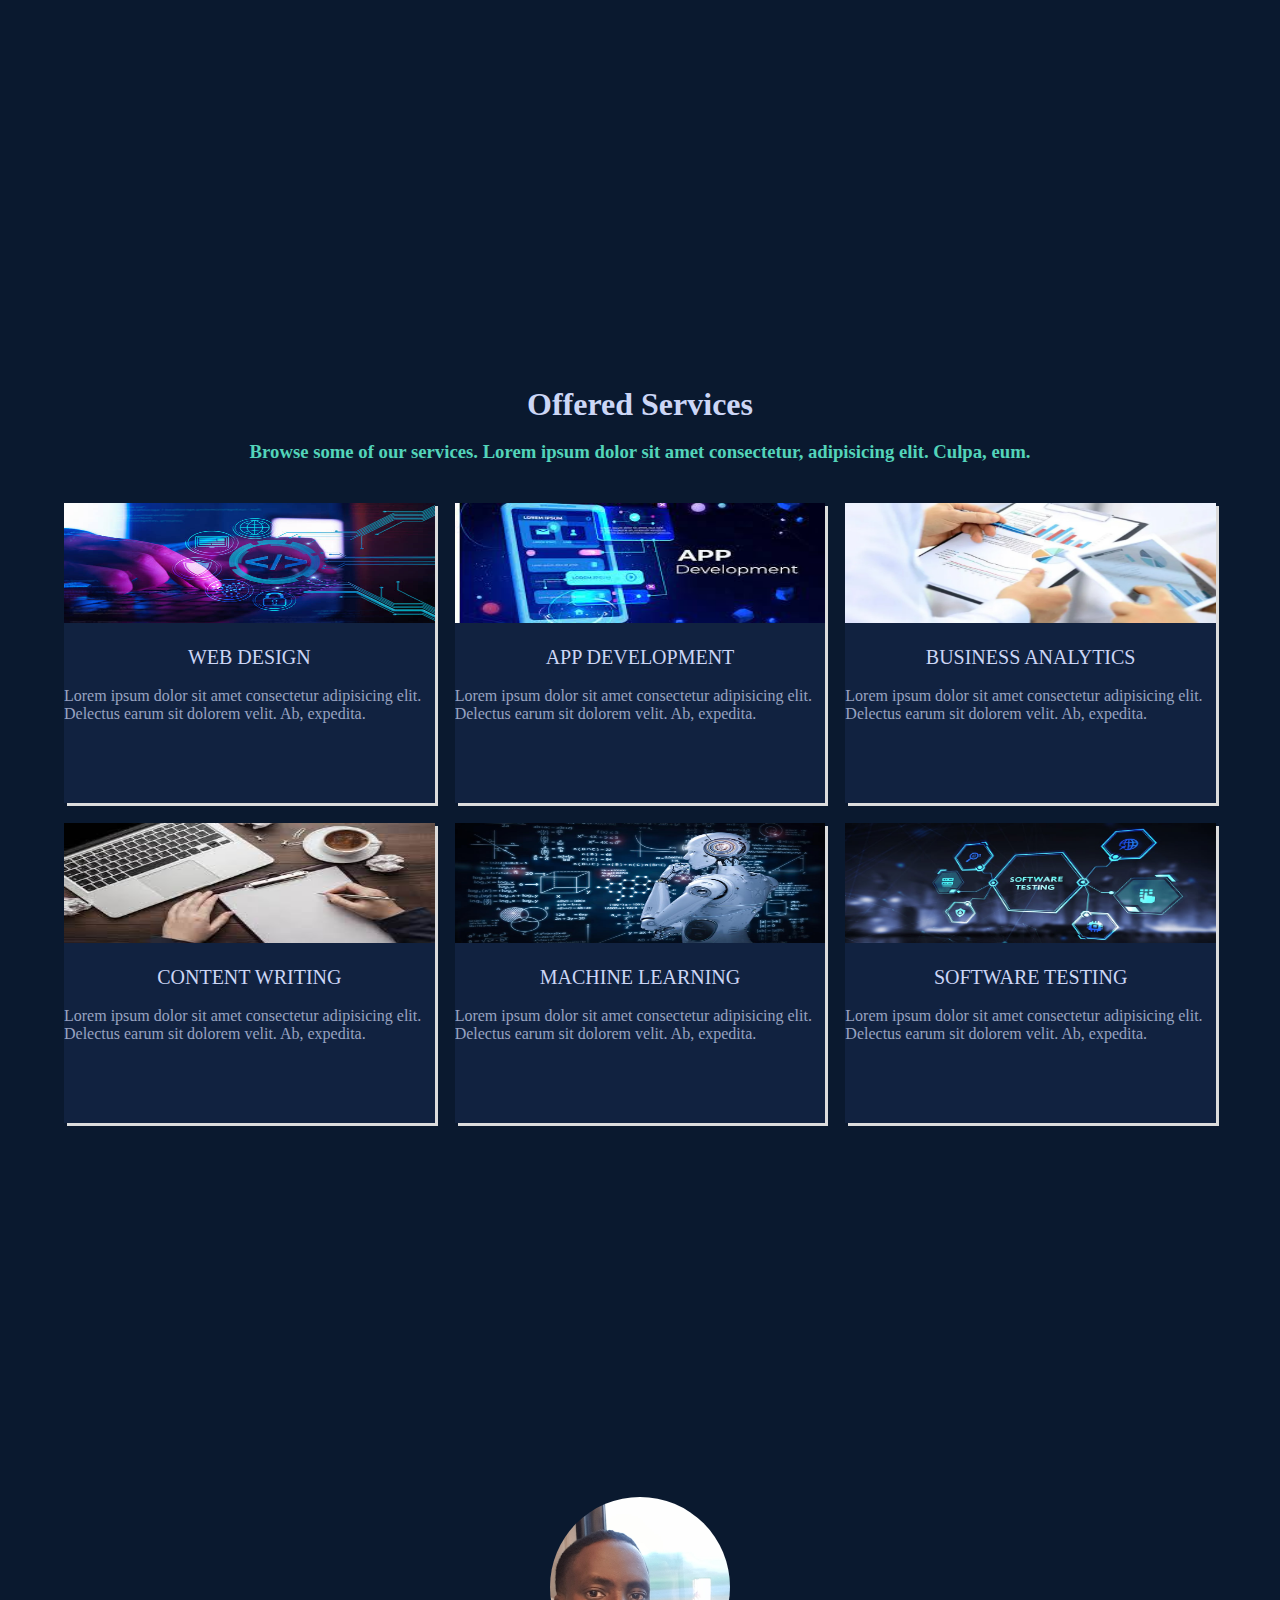
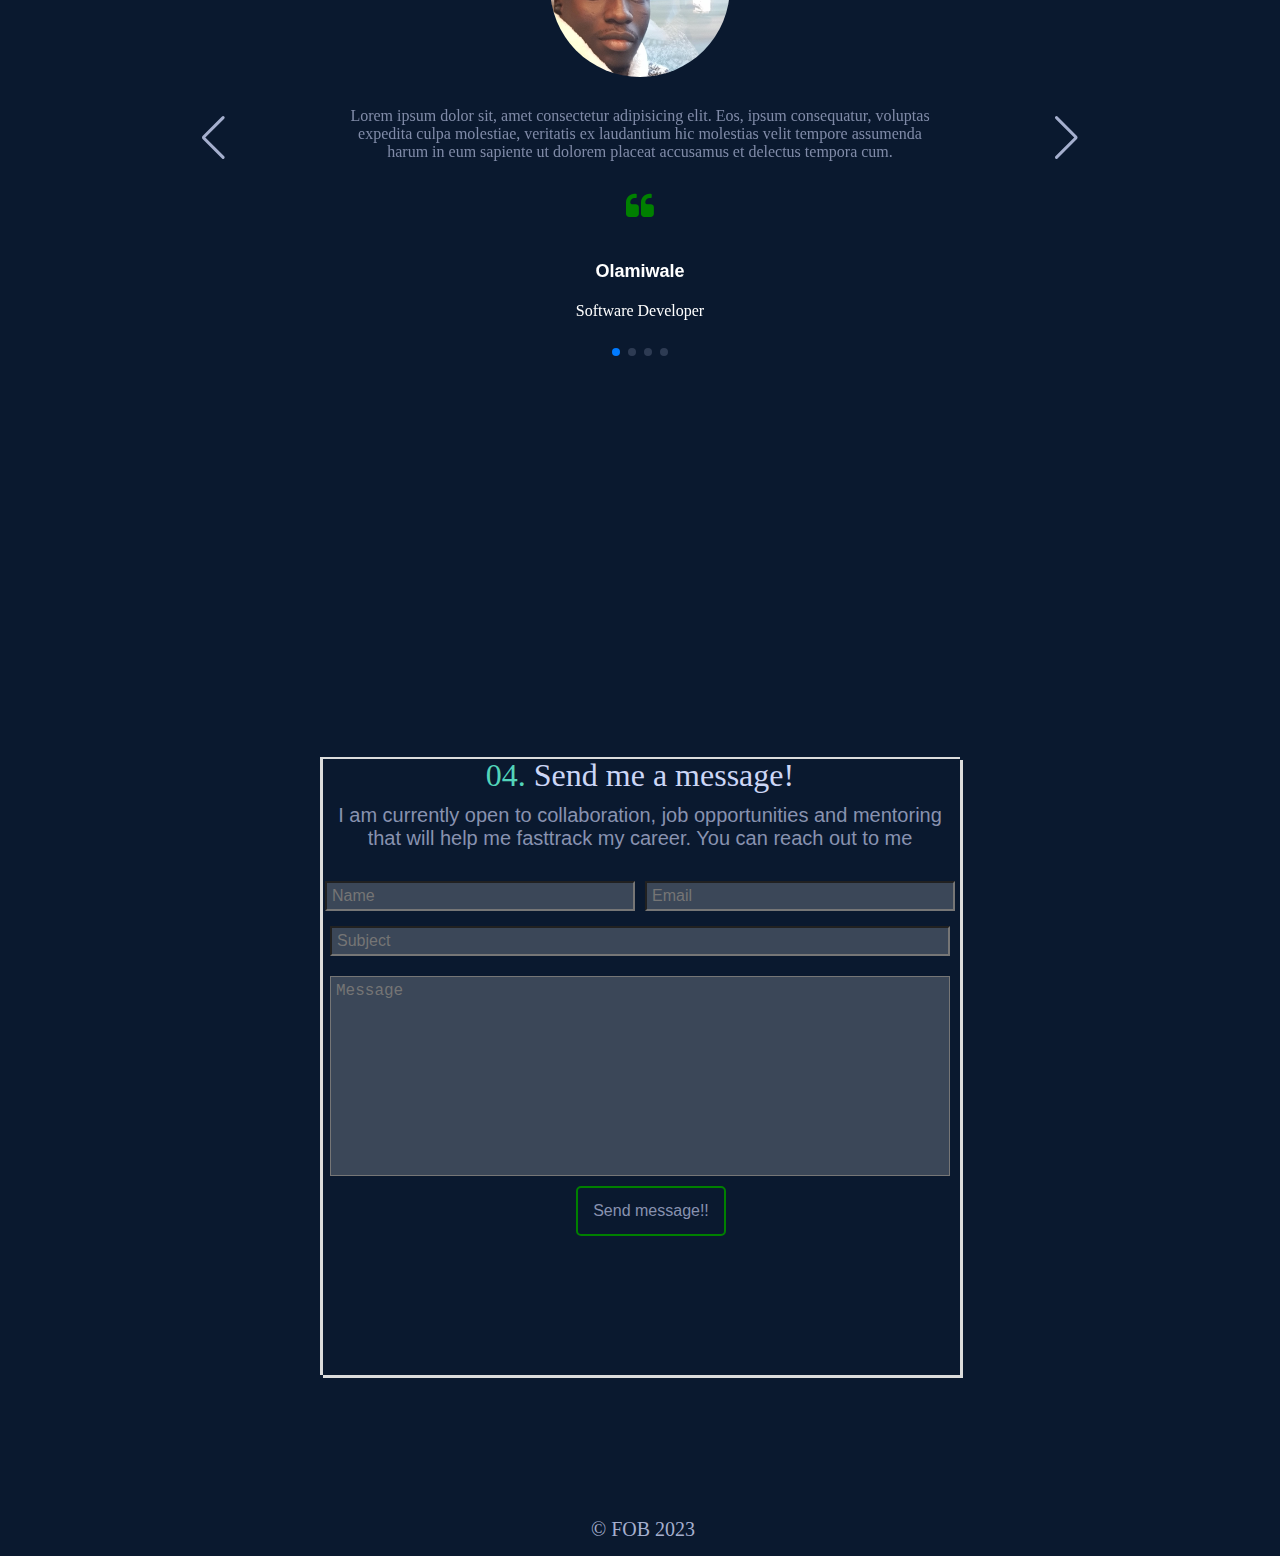
==== commit 5db66a91: "probably the last for tonight" ====
--- a/index.html
+++ b/index.html
@@ -8,14 +8,14 @@
     <title>Badmus Fadilulahi Portfolio</title>
 
     <!--CSS-->
-    <link rel="stylesheet" href="../CSS/index.css">
+    <link rel="stylesheet" href="CSS/index.css">
 
     <!--fontawesome css-->
     <link href="http://cdnjs.cloudflare.com/ajax/libs/font-awesome/4.3.0/css/font-awesome.css" rel="stylesheet"
         type='text/css'>
 
     <!--Swiper CSS-->
-    <link rel="stylesheet" href="../CSS/swiper-bundle.min.css">
+    <link rel="stylesheet" href="CSS/swiper-bundle.min.css">
 
 </head>
 
@@ -25,7 +25,7 @@
         <div class="mainheader">
             <nav class="navigation" id="navigation">
                 <div class="images">
-                    <img src="../ImMAGE/icon.png" alt="icon" class="image">
+                    <img src="ImMAGE/icon.png" alt="icon" class="image">
                 </div>
                 <div class="menu">
                     <ul>
@@ -43,7 +43,8 @@
             </nav>
         </div>
         <!--Flex for the introduction-->
-        <div class="Introduction">
+        <section class="introd">
+            <div class="Introduction">
             <h3 class="hi">Hi, my name is</h3>
             <h1 class="name">Olawale Badmus.</h1>
             <h1 class="soft">I build software Applications</h1>
@@ -51,6 +52,7 @@
                 numquam nostrum! Quam pariatur dolores ad repellendus voluptates deserunt repudiandae doloribus et.
             </p>
         </div>
+        </section>
         <section class="about_section" id="about_section">
             <h2 class="summary" id="summary"><span>01.</span> About Me</h2>
             <div class="about_me">
@@ -82,7 +84,7 @@
                         <li>Python</li>
                     </ul>
                 </div>
-                <img src="../IMAGE/Passport1.jpg" alt="profile picture" class="profile_pix">
+                <img src="IMAGE/Passport1.jpg" alt="profile picture" class="profile_pix">
             </div>
         </section>
         <section class="work_history" id="workHistory">
@@ -132,7 +134,7 @@
             <div class="contents">
                 <div class="project_container">
                     <div class="project_image">
-                        <img src="../IMAGE/Calculator.jpg" alt="calculator">
+                        <img src="IMAGE/Calculator.jpg" alt="calculator">
                     </div>
                     <div class="project_text">
                         <h3><span>CALCULATOR</span></h3>
@@ -142,7 +144,7 @@
                 </div>
                 <div class="project_container">
                     <div class="project_image">
-                        <img src="../IMAGE/Modal.jpg" alt="Modal">
+                        <img src="IMAGE/Modal.jpg" alt="Modal">
                     </div>
                     <div class="project_text">
                         <h3><span>MODAL</span></h3>
@@ -164,42 +166,42 @@
             </div>
             <div class="detail_box">
                 <div class="cards">
-                    <img src="../IMAGE/webdesign.jpg" alt="Web Page" class="thumbnails">
+                    <img src="IMAGE/webdesign.jpg" alt="Web Page" class="thumbnails">
                     <p class="title">WEB DESIGN</p>
                     <p class="contents">Lorem ipsum dolor sit amet consectetur adipisicing elit. Delectus earum sit
                         dolorem
                         velit. Ab, expedita.</p>
                 </div>
                 <div class="cards">
-                    <img src="../IMAGE/App development.jpg" alt="Application Development" class="thumbnails">
+                    <img src="IMAGE/App development.jpg" alt="Application Development" class="thumbnails">
                     <p class="title">APP DEVELOPMENT</p>
                     <p class="contents">Lorem ipsum dolor sit amet consectetur adipisicing elit. Delectus earum sit
                         dolorem
                         velit. Ab, expedita.</p>
                 </div>
                 <div class="cards">
-                    <img src="../IMAGE/BusinessAnalytics.jpg" alt="Business Analytics" class="thumbnails">
+                    <img src="IMAGE/BusinessAnalytics.jpg" alt="Business Analytics" class="thumbnails">
                     <p class="title">BUSINESS ANALYTICS</p>
                     <p class="contents">Lorem ipsum dolor sit amet consectetur adipisicing elit. Delectus earum sit
                         dolorem
                         velit. Ab, expedita.</p>
                 </div>
                 <div class="cards">
-                    <img src="../IMAGE/contentwriting.jpg" alt="Content Writing" class="thumbnails">
+                    <img src="IMAGE/contentwriting.jpg" alt="Content Writing" class="thumbnails">
                     <p class="title">CONTENT WRITING</p>
                     <p class="contents">Lorem ipsum dolor sit amet consectetur adipisicing elit. Delectus earum sit
                         dolorem
                         velit. Ab, expedita.</p>
                 </div>
                 <div class="cards">
-                    <img src="../IMAGE/machine learning.jpg" alt="Machine Learning" class="thumbnails">
+                    <img src="IMAGE/machine learning.jpg" alt="Machine Learning" class="thumbnails">
                     <p class="title">MACHINE LEARNING </p>
                     <p class="contents">Lorem ipsum dolor sit amet consectetur adipisicing elit. Delectus earum sit
                         dolorem
                         velit. Ab, expedita.</p>
                 </div>
                 <div class="cards">
-                    <img src="../IMAGE/software-testing.jpg" alt="Software Testing" class="thumbnails">
+                    <img src="IMAGE/software-testing.jpg" alt="Software Testing" class="thumbnails">
                     <p class="title">SOFTWARE TESTING</p>
                     <p class="contents">Lorem ipsum dolor sit amet consectetur adipisicing elit. Delectus earum sit
                         dolorem
@@ -212,7 +214,7 @@
             <div class="testimonials mySwiper">
                 <div class="testi-content swiper-wrapper">
                     <div class="slide swiper-slide">
-                        <img src="../IMAGE/testimonial 1.jpg" alt="picture" class="image">
+                        <img src="IMAGE/testimonial 1.jpg" alt="picture" class="image">
                         <p class="contents">
                             Lorem ipsum dolor sit, amet consectetur adipisicing elit. Eos, ipsum consequatur, voluptas
                             expedita
@@ -227,7 +229,7 @@
                         </div>
                     </div>
                     <div class="slide swiper-slide">
-                        <img src="../IMAGE/testimonial 2.jpg" alt="picture" class="image">
+                        <img src="IMAGE/testimonial 2.jpg" alt="picture" class="image">
                         <p class="contents">
                             Lorem ipsum dolor sit, amet consectetur adipisicing elit. Eos, ipsum consequatur, voluptas
                             expedita
@@ -242,7 +244,7 @@
                         </div>
                     </div>
                     <div class="slide swiper-slide">
-                        <img src="../IMAGE/testimonial 3.jpg" alt="picture" class="image">
+                        <img src="IMAGE/testimonial 3.jpg" alt="picture" class="image">
                         <p class="contents">
                             Lorem ipsum dolor sit, amet consectetur adipisicing elit. Eos, ipsum consequatur, voluptas
                             expedita
@@ -257,7 +259,7 @@
                         </div>
                     </div>
                     <div class="slide swiper-slide">
-                        <img src="../IMAGE/testimonial 4.jpg" alt="picture" class="image">
+                        <img src="IMAGE/testimonial 4.jpg" alt="picture" class="image">
                         <p class="contents">
                             Lorem ipsum dolor sit, amet consectetur adipisicing elit. Eos, ipsum consequatur, voluptas
                             expedita
@@ -335,9 +337,9 @@
         </footer>
 
         <!-- Swiper JS -->
-        <script src="../JS/swiper-bundle.min.js"></script>
+        <script src="JS/swiper-bundle.min.js"></script>
         <!-- JavaScript -->
-        <script src="../JS/script.js"></script>
+        <script src="JS/script.js"></script>
     </div>
 </body>
 
--- a/CSS/index.css
+++ b/CSS/index.css
@@ -21,8 +21,8 @@
 
 section {
     position: relative;
-    min-height: 100vh;
-    margin-top: 20vh;
+    min-height: 80vh;
+    margin-top: 15vh;
 }
 
 /* Navigation Section */
@@ -52,6 +52,7 @@
     display: flex;
     position: relative;
 }
+
 /* .active
 {
   transform: translateX(-400px);
@@ -112,7 +113,8 @@
 /* Introduction Section */
 
 .Introduction {
-    height: 90vh;
+    margin-top: calc(100px +10%);
+    max-height: 80vh;
     display: flex;
     flex-basis: 100%;
     flex-direction: column;
@@ -154,7 +156,7 @@
 
 /* About Section */
 .about_section {
-    margin-top: 10vh;
+    margin-top: 10%;
     width: 100%;
     display: flex;
     flex-direction: column;
@@ -217,7 +219,6 @@
 
 /* Work Section */
 .work_history {
-    margin-top: 15vh;
     width: 100%;
     display: flex;
     flex-direction: column;
@@ -326,6 +327,7 @@
 
 /* Projects Section */
 .projects {
+    margin-top: 10%;
     width: 100%;
     display: flex;
     flex-direction: column;
@@ -431,6 +433,7 @@
 }
 
 .services {
+    margin-top: 20vh;
     width: 100%;
     display: flex;
     flex-direction: column;
@@ -606,25 +609,29 @@
     margin-bottom: 4%;
 }
 
+.row,
+.row1 {
+    display: flex;
+    flex-direction: row;
+}
+
 .row input {
-    display: inline-block;
+    display: flex;
+    margin: 5px;
+    height: 30px;
+    flex: 47.5% 1 0;
+}
+
+.row1 input,
+.row1 textarea {
+    display: flex;
     margin: 10px;
     height: 30px;
-    width: 45%;
-}
-
-.row1 input {
-    display: inline-block;
-    margin: 10px;
-    height: 30px;
-    width: 95%;
+    flex: 95% 1 1;
 }
 
 .row1 textarea {
     height: 200px;
-    width: 95%;
-    margin: 10px;
-
 }
 
 input,
@@ -727,9 +734,6 @@
         margin: 0 30px;
     }
 
-    .work_history {
-        margin-top: 50vh;
-    }
 
     .amazon {
         margin-bottom: 10px;
@@ -742,6 +746,7 @@
 
     .reachout_form {
         margin: 5%;
+        align-items: center;
     }
 
     .social1 li {
@@ -761,7 +766,7 @@
 }
 
 @media only screen and (max-width:600px) {
-    .mainheader {
+    /* .mainheader {
         flex-direction: column;
         position: fixed;
         top: 0;
@@ -775,23 +780,29 @@
 
     .hidden_nav {
         transform: translateY(0px);
-    }
-
-    .menu,
+    } */
+
+    /* .menu,
     .menu ul, .navigation,.images {
         flex-direction: column;
-    }
-    .menu li, .menu button{
+    } */
+    /* .menu li,
+    .menu button {
         justify-self: left;
         margin-bottom: 20px;
     }
-    .images{
+
+    .images {
         margin-bottom: 40px;
         justify-self: left;
-    }
+    } */
+.resume_bt{
+    display: none;
+}
     .Introduction {
         margin: 0 30px;
     }
+
     .menu,
     .hi,
     .info,
@@ -840,11 +851,9 @@
         flex-direction: column;
         margin: 0 30px;
     }
-
-    .work_history {
-        margin-top: 50vh;
-    }
-
+    .about_section {
+        margin-top: 0;
+    }
     .amazon {
         margin-bottom: 10px;
     }
@@ -884,8 +893,8 @@
         grid-template-columns: repeat(1, 1fr);
     }
 
-    .reachout_form {
-        margin: 5%;
+    .footers {
+        align-items: center;
     }
 
     .social1 li {
